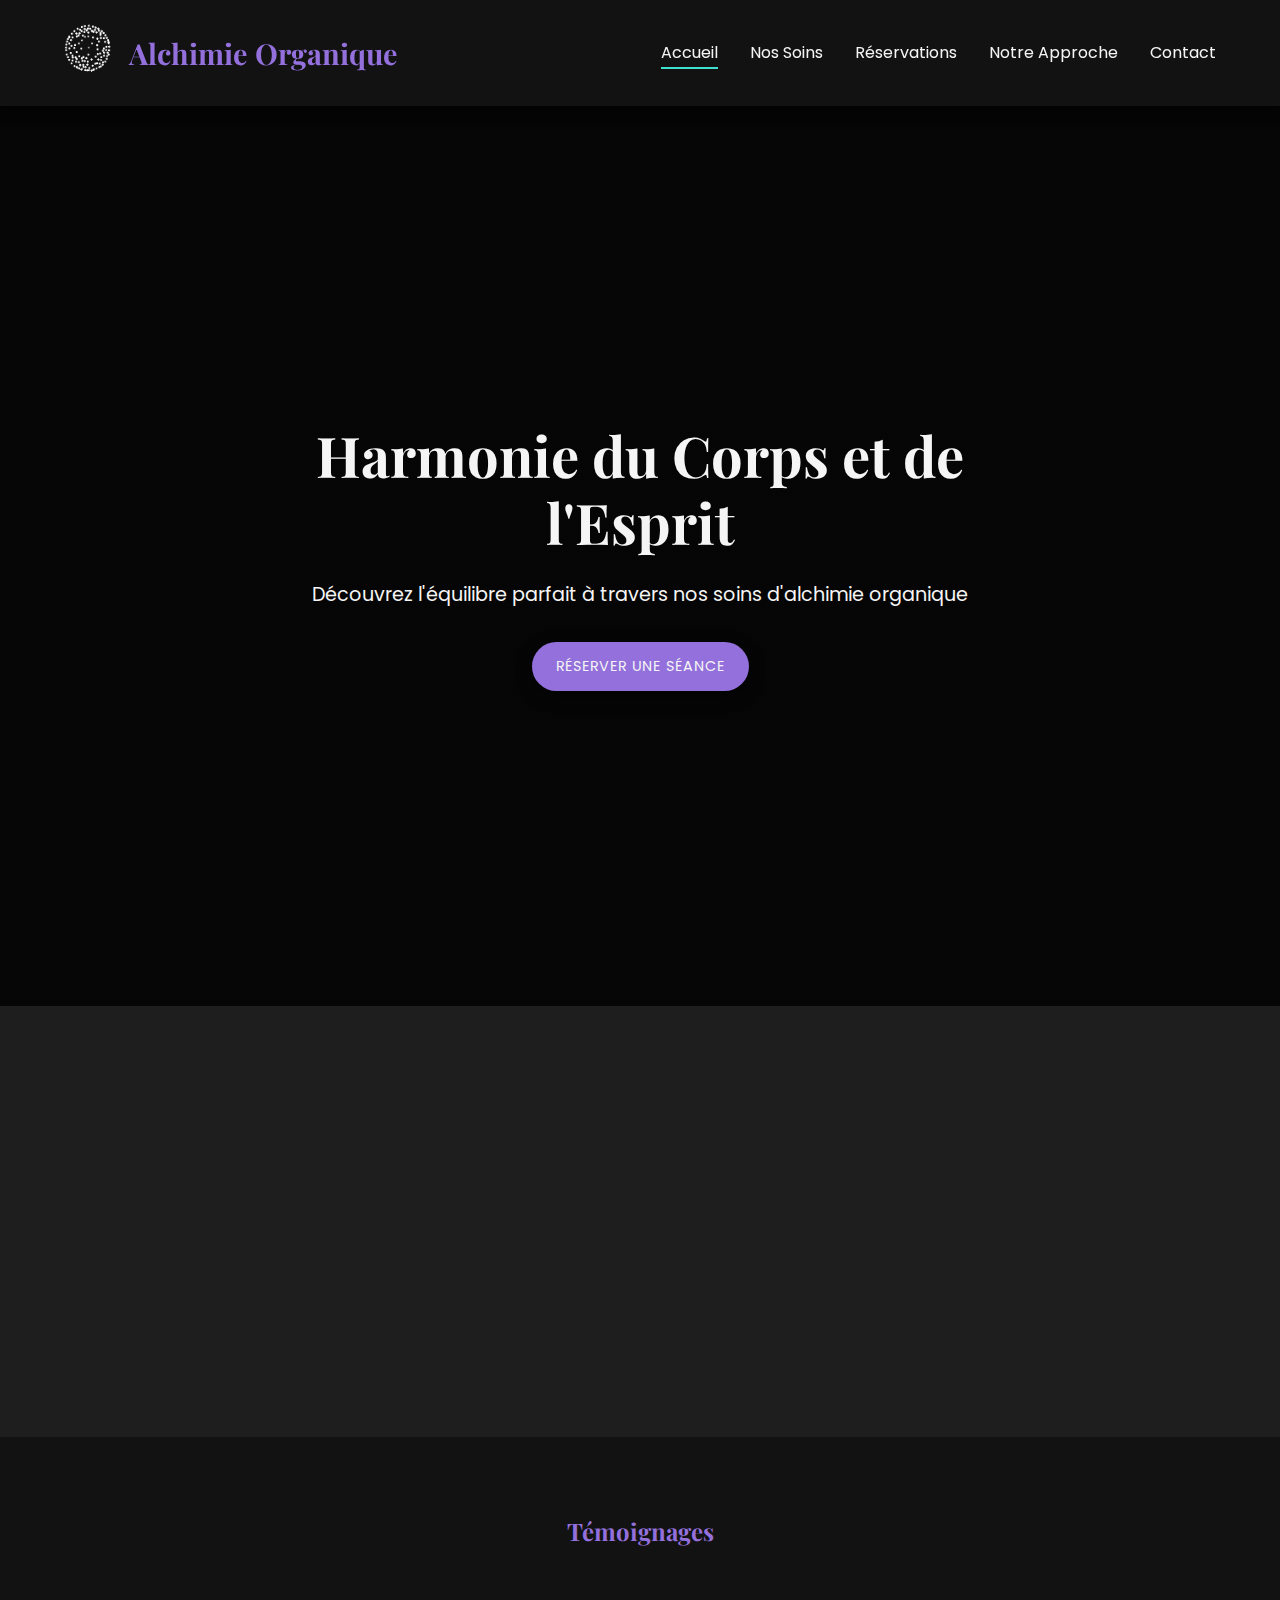
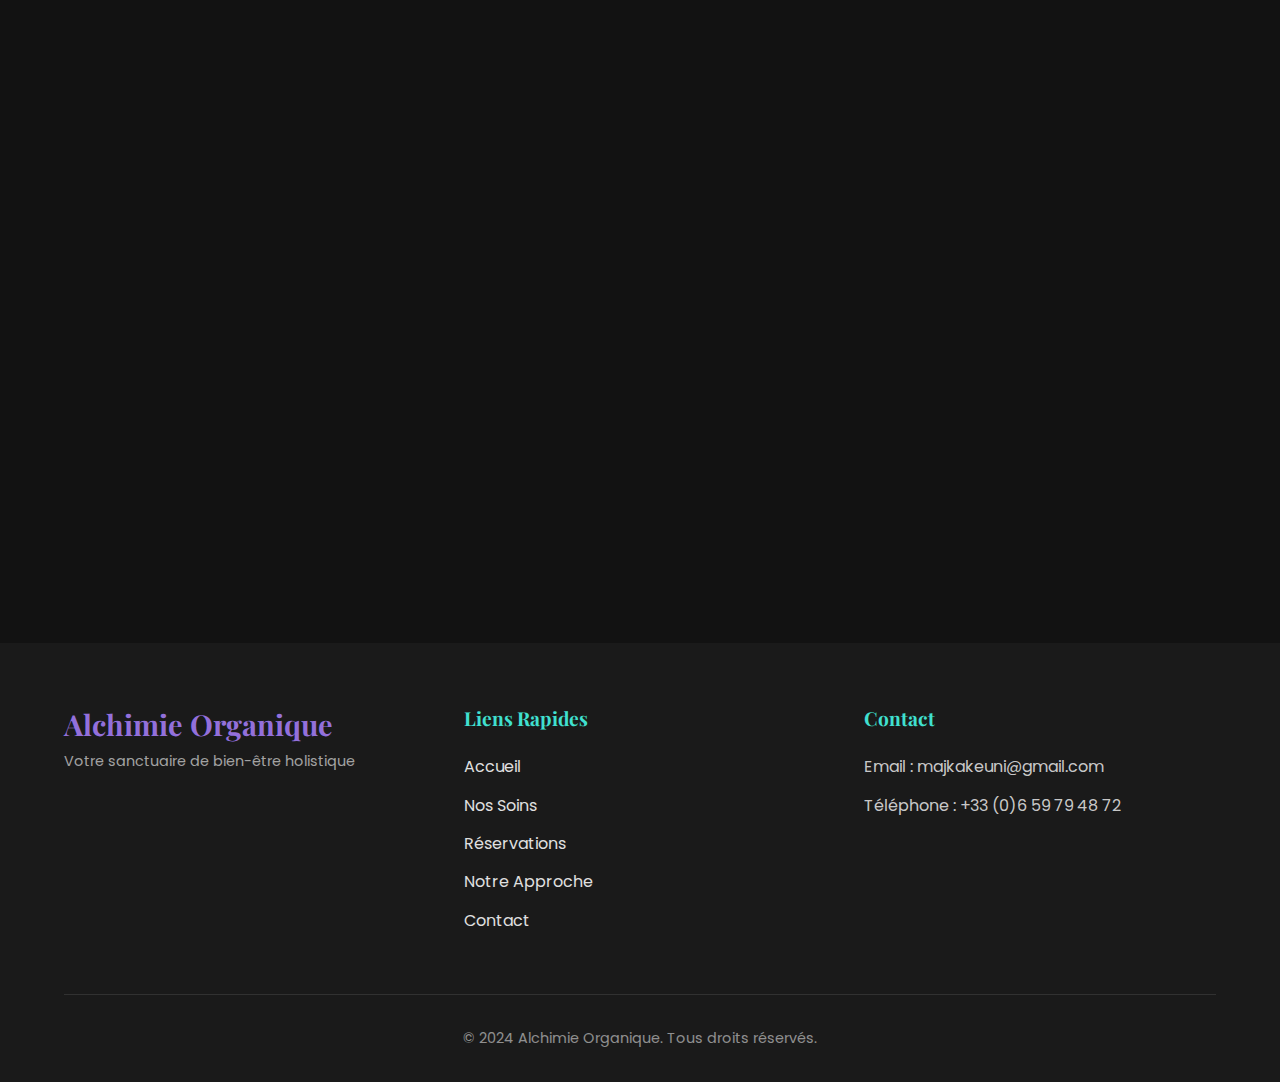
==== index.html @ 6e64b7e1 "Commit initial du site Alchimie Organique" ====
<!DOCTYPE html>
<html lang="fr">
<head>
    <meta charset="UTF-8">
    <meta name="viewport" content="width=device-width, initial-scale=1.0">
    <title>Alchimie Organique - Soins Holistiques</title>
    <link rel="stylesheet" href="styles.css">
    <link rel="preconnect" href="https://fonts.googleapis.com">
    <link rel="preconnect" href="https://fonts.gstatic.com" crossorigin>
    <link href="https://fonts.googleapis.com/css2?family=Playfair+Display:wght@400;700&family=Poppins:wght@300;400;500&display=swap" rel="stylesheet">
    <style>
       
        header {
            background-color: #121212 !important;
            box-shadow: 0 4px 10px rgba(0, 0, 0, 0.5) !important;
        }
        
        header .logo h1 {
            color: #9370db !important;
        }
        
        header nav ul li a {
            color: #f5f5f5 !important;
        }
        
        header.scrolled {
            background-color: #121212 !important;
        }
        
      
    </style>
</head>
<body>
    <header>
        <div class="logo">
           <a href="index.html"><img src="assets/images/logo.png" alt="Logo Alchimie Organique" class="logo-image"></a>
            <h1>Alchimie Organique</h1>
        </div>
        <nav>
            <ul>
                <li><a href="index.html" class="active">Accueil</a></li>
                <li><a href="services.html">Nos Soins</a></li>
                <li><a href="reservation-iframe-site.html">Réservations</a></li>
                <li><a href="about.html">Notre Approche</a></li>
                <li><a href="contact.html">Contact</a></li>
            </ul>
        </nav>
    </header>

    <section class="hero">
        <div class="video-background">
            <video autoplay loop muted playsinline preload="auto" style="opacity: 1.5 !important; filter: brightness(1) !important; -webkit-filter: brightness(1) !important;">
                <source src="assets/videos/flowerbg.mp4" type="video/mp4">
            </video>
        </div>
        <div class="hero-content">
            <h2>Harmonie du Corps et de l'Esprit</h2>
            <p>Découvrez l'équilibre parfait à travers nos soins d'alchimie organique</p>
            <a href="reservation-iframe-site.html" class="btn">Réserver une Séance</a>
        </div>
    </section>

    <section class="features">
        <div class="feature">
            <div class="feature-icon">
                <img src="assets/images/icon-nature.svg" alt="Nature">
            </div>
            <h3>Ingrédients Naturels</h3>
            <p>Nos préparations sont élaborées à partir d'éléments 100% naturels et biologiques.</p>
        </div>
        <div class="feature">
            <div class="feature-icon">
                <img src="assets/images/icon-harmony.svg" alt="Harmonie">
            </div>
            <h3>Équilibre Énergétique</h3>
            <p>Nos soins rétablissent l'harmonie entre votre corps, votre esprit et l'univers.</p>
        </div>
        <div class="feature">
            <div class="feature-icon">
                <img src="assets/images/icon-transformation.svg" alt="Transformation">
            </div>
            <h3>Transformation Profonde</h3>
            <p>Vivez une métamorphose intérieure guidée par les principes de l'alchimie organique.</p>
        </div>
    </section>

    <section class="testimonials">
        <h2>Témoignages</h2>
        <div class="testimonial-slider">
            <div class="testimonial">
                <p>"Une expérience transcendante qui a changé ma perception du bien-être et de la connexion à la nature."</p>
                <span class="author">Sophie L.</span>
            </div>
            <!-- D'autres témoignages pourront être ajoutés ici -->
        </div>
    </section>

    <section class="cta">
        <h2>Commencez Votre Voyage Intérieur</h2>
        <p>Laissez-vous guider vers l'équilibre et l'harmonie</p>
        <a href="reservation-iframe-site.html" class="btn">Réserver Maintenant</a>
    </section>

    <footer>
        <div class="footer-content">
            <div class="footer-logo">
                <h3>Alchimie Organique</h3>
                <p>Votre sanctuaire de bien-être holistique</p>
            </div>
            <div class="footer-links">
                <h3>Liens Rapides</h3>
                <ul>
                    <li><a href="index.html">Accueil</a></li>
                    <li><a href="services.html">Nos Soins</a></li>
                    <li><a href="reservation-iframe-site.html">Réservations</a></li>
                    <li><a href="about.html">Notre Approche</a></li>
                    <li><a href="contact.html">Contact</a></li>
                </ul>
            </div>
            <div class="footer-contact">
                <h3>Contact</h3>
                <p>Email : majkakeuni@gmail.com</p>
                <p>Téléphone : +33 (0)6 59 79 48 72</p>
                <div class="social-icons">
                    <a href="https://www.instagram.com/majkakeuni?igsh=MXRmbm4xdm84NTg2ZQ==/" aria-label="Instagram"><i class="fab fa-instagram"></i></a>
                    <a href="https://www.tiktok.com/@majka.k.n" aria-label="TikTok"><i class="fab fa-tiktok"></i></a>
                </div>
            </div>
        </div>
        <div class="copyright">
            <p>&copy; 2024 Alchimie Organique. Tous droits réservés.</p>
        </div>
    </footer>

    <script src="scripts.js"></script>
    
    <style>
    /* Style pour le logo */
    .logo {
        display: flex;
        align-items: center;
    }
    
    .logo-image {
        width: 50px;
        height: 50px;
        margin-right: 15px;
        border-radius: 50%;
        object-fit: cover;
    }
    
    /* Style pour la vidéo en arrière-plan */
    .hero {
        position: relative;
        overflow: hidden;
        height: 100vh;
        min-height: 600px;
        display: flex;
        align-items: center;
        justify-content: center;
        text-align: center;
        margin-top: 80px; /* Pour compenser le header fixe */
    }
    
    .video-background {
        position: absolute;
        top: 0;
        left: 0;
        width: 100%;
        height: 100%;
        z-index: -1;
    }
    
    .video-background video {
        width: 100%;
        height: 100%;
        object-fit: cover;
    }
    
    .overlay {
        position: absolute;
        top: 0;
        left: 0;
        width: 100%;
        height: 100%;
        background-color: rgba(0, 0, 0, 0.7); /* Assombrir la vidéo */
    }
    
    .hero-content {
        position: relative;
        z-index: 1;
        max-width: 800px;
        padding: 0 1rem;
    }
    </style>
</body>
</html>
---- styles.css ----
/* Variables */
:root {
    --primary-color: #9370db; /* Violet plus lumineux sur fond noir */
    --secondary-color: #40e0d0; /* Turquoise plus vif */
    --accent-color: #ff7f50; /* Corail plus vif */
    --background-color: #121212; /* Fond noir profond */
    --dark-color: #1e1e1e; /* Noir légèrement plus clair pour contraste */
    --light-color: #f5f5f5; /* Blanc cassé */
    --text-color: #e0e0e0; /* Texte clair pour fond sombre */
    --shadow: 0 5px 15px rgba(0, 0, 0, 0.5);
    --transition: all 0.3s ease;
}

/* Reset et base */
* {
    margin: 0;
    padding: 0;
    box-sizing: border-box;
}

body {
    font-family: 'Poppins', sans-serif;
    color: var(--text-color);
    background-color: var(--background-color);
    line-height: 1.6;
    overflow-x: hidden;
}

h1, h2, h3, h4 {
    font-family: 'Playfair Display', serif;
    font-weight: 700;
    line-height: 1.2;
    margin-bottom: 1rem;
    color: var(--light-color);
}

a {
    text-decoration: none;
    color: inherit;
    transition: var(--transition);
}

ul {
    list-style: none;
}

img {
    max-width: 100%;
    height: auto;
}

.btn {
    display: inline-block;
    background: var(--primary-color);
    color: var(--light-color);
    padding: 0.8rem 1.5rem;
    border-radius: 30px;
    text-transform: uppercase;
    font-size: 0.9rem;
    letter-spacing: 1px;
    transition: var(--transition);
    box-shadow: var(--shadow);
}

.btn:hover {
    background: var(--secondary-color);
    transform: translateY(-3px);
}

/* Header - version fixe sans transition */
header {
    display: flex;
    justify-content: space-between;
    align-items: center;
    padding: 1.5rem 5%;
    background-color: #121212; /* Fond noir solide sans transparence */
    box-shadow: 0 4px 10px rgba(0, 0, 0, 0.5);
    position: fixed;
    width: 100%;
    top: 0;
    z-index: 1000;
}

.logo {
    display: flex;
    align-items: center;
}

.logo-image {
    width: 50px;
    height: 50px;
    margin-right: 15px;
    border-radius: 50%;
    object-fit: cover;
}

.logo h1 {
    font-size: 1.8rem;
    color: var(--primary-color);
    margin-bottom: 0;
}

nav ul {
    display: flex;
}

nav ul li {
    margin-left: 2rem;
}

nav ul li a {
    position: relative;
    color: var(--light-color);
}

nav ul li a:after {
    content: '';
    position: absolute;
    width: 0;
    height: 2px;
    bottom: -5px;
    left: 0;
    background-color: var(--secondary-color);
    transition: var(--transition);
}

nav ul li a:hover:after {
    width: 100%;
}

/* Style pour le lien de la page active dans la navbar */
nav ul li a.active:after {
    width: 100%;
}

/* Hero section */
.hero {
    height: 100vh;
    display: flex;
    align-items: center;
    justify-content: center;
    text-align: center;
    background-image: linear-gradient(rgba(0, 0, 0, 0.7), rgba(0, 0, 0, 0.7)), url('images/hero-background.jpg');
    background-size: cover;
    background-position: center;
    color: var(--light-color);
    margin-top: 0;
    padding: 0 1rem;
}

.hero-content {
    max-width: 800px;
    margin: 0 auto;
}

.hero h2 {
    font-size: 3.5rem;
    margin-bottom: 1.5rem;
}

.hero p {
    font-size: 1.2rem;
    margin-bottom: 2rem;
}

/* Features section */
.features {
    display: grid;
    grid-template-columns: repeat(auto-fit, minmax(300px, 1fr));
    gap: 2rem;
    padding: 5rem 5%;
    background-color: var(--dark-color);
    text-align: center;
}

.feature {
    padding: 2rem;
    border-radius: 10px;
    box-shadow: var(--shadow);
    transition: var(--transition);
    background-color: rgba(30, 30, 30, 0.8); /* Fond légèrement plus clair */
}

.feature:hover {
    transform: translateY(-10px);
    background-color: rgba(40, 40, 40, 0.8); /* Plus clair au survol */
}

.feature-icon {
    margin-bottom: 1.5rem;
}

.feature-icon img {
    width: 60px;
    height: 60px;
}

.feature h3 {
    color: var(--primary-color);
}

.feature p {
    color: var(--text-color);
}

/* Testimonials */
.testimonials {
    padding: 5rem 5%;
    text-align: center;
    background-color: var(--background-color);
}

.testimonials h2 {
    margin-bottom: 3rem;
    color: var(--primary-color);
}

.testimonial {
    max-width: 800px;
    margin: 0 auto;
    padding: 2rem;
    background-color: var(--dark-color);
    border-radius: 10px;
    box-shadow: var(--shadow);
}

.testimonial p {
    font-style: italic;
    margin-bottom: 1rem;
    color: var(--text-color);
}

.author {
    color: var(--primary-color);
    font-weight: 500;
}

/* CTA section */
.cta {
    padding: 5rem 5%;
    text-align: center;
    background-image: linear-gradient(rgba(0, 0, 0, 0.6), rgba(0, 0, 0, 0.6)), url('assets/images/star.jpg');
    background-position: center 60%; /* Ajustement de la position verticale */
    background-size: cover;
    background-position: center;
    color: var(--light-color);
}

.cta h2 {
    font-size: 2.5rem;
    margin-bottom: 1rem;
}

.cta p {
    margin-bottom: 2rem;
    font-size: 1.1rem;
}

/* Footer */
footer {
    background-color: #1a1a1a;
    padding: 4rem 5% 2rem;
    margin-top: 5rem;
}

.footer-content {
    display: grid;
    grid-template-columns: repeat(auto-fit, minmax(250px, 1fr));
    gap: 3rem;
    margin-bottom: 3rem;
}

.footer-logo h3 {
    color: var(--primary-color);
    font-size: 1.8rem;
    margin-bottom: 0.5rem;
}

.footer-logo p {
    font-size: 0.9rem;
    color: rgba(224, 224, 224, 0.7);
}

.footer-links h3,
.footer-contact h3 {
    color: var(--secondary-color);
    margin-bottom: 1.5rem;
    font-size: 1.2rem;
}

.footer-links ul li {
    margin-bottom: 0.8rem;
}

.footer-links ul li a:hover {
    color: var(--secondary-color);
    padding-left: 5px;
}

.footer-contact p {
    margin-bottom: 0.8rem;
    color: rgba(224, 224, 224, 0.9);
}

.social-icons {
    margin-top: 1.5rem;
    display: flex; /* Aligner les icônes horizontalement */
    gap: 15px; /* Ajouter de l'espace entre les icônes */
}

.social-icons a {
    color: var(--text-color);
    font-size: 1.4rem;
    transition: var(--transition);
}

.social-icons a:hover {
    color: var(--primary-color);
    transform: scale(1.2);
}

.copyright {
    text-align: center;
    margin-top: 3rem;
    padding-top: 2rem;
    border-top: 1px solid rgba(255, 255, 255, 0.1);
    color: rgba(224, 224, 224, 0.6);
    font-size: 0.9rem;
}

/* Responsive */
@media screen and (max-width: 768px) {
    header {
        flex-direction: column;
        padding: 1rem 5%;
    }
    
    nav ul {
        margin-top: 1rem;
    }
    
    nav ul li {
        margin-left: 1rem;
        margin-right: 1rem;
    }
    
    .hero h2 {
        font-size: 2.5rem;
    }
}

/* Animation des éléments */
@keyframes fadeInUp {
    from {
        opacity: 0;
        transform: translateY(20px);
    }
    to {
        opacity: 1;
        transform: translateY(0);
    }
}

.feature, .testimonial, .hero-content {
    animation: fadeInUp 0.6s ease forwards;
}

/* Style pour le header lors du défilement - retrait des transitions */
header.scrolled {
    background-color: #121212; /* Noir solide */
    padding: 1rem 5%;
}

/* Suppression de toutes les transitions et animations sur le header */
header, header *, header.scrolled, header.scrolled * {
    transition: none !important;
    animation: none !important;
}

header.scrolled .logo h1 {
    font-size: 1.5rem;
    color: #9370db !important; /* Couleur en valeur directe */
}

header.scrolled nav ul li a {
    color: #f5f5f5 !important; /* Couleur en valeur directe */
}

/* Suppression de l'effet de scintillement qui cause des problèmes */
.feature-icon img {
    filter: drop-shadow(0 0 5px rgba(147, 112, 219, 0.5));
}

/* Animation pour le défilement */
.fade-in {
    opacity: 0;
    transform: translateY(20px);
    transition: opacity 0.6s ease, transform 0.6s ease;
}
            
.fade-in.animate {
    opacity: 1;
    transform: translateY(0);
}

/* Style pour le bouton "retour en haut" */
.back-to-top {
    position: fixed;
    bottom: 20px;
    right: 20px;
    background-color: var(--primary-color);
    color: white;
    width: 40px;
    height: 40px;
    border-radius: 50%;
    display: flex;
    align-items: center;
    justify-content: center;
    text-decoration: none;
    opacity: 0;
    visibility: hidden;
    transition: all 0.3s ease;
    z-index: 999;
    box-shadow: 0 2px 5px rgba(0, 0, 0, 0.2);
}
            
.back-to-top.visible {
    opacity: 1;
    visibility: visible;
}
            
.back-to-top:hover {
    background-color: var(--secondary-color);
    transform: translateY(-3px);
}

/* Scrollbar pour Chrome, Edge, Safari */
::-webkit-scrollbar {
    width: 10px;
    background: rgba(25, 25, 30, 0.7);
    border-radius: 8px;
}

::-webkit-scrollbar-thumb {
    background: linear-gradient(135deg, #9370db 40%, #40e0d0 100%);
    border-radius: 8px;
    box-shadow: 0 2px 8px rgba(147, 112, 219, 0.2);
}

::-webkit-scrollbar-thumb:hover {
    background: linear-gradient(135deg, #a984e3 40%, #48f0e0 100%);
}

/* Scrollbar pour Firefox */
html {
    scrollbar-width: thin;
    scrollbar-color: #9370db rgba(25, 25, 30, 0.7);
}
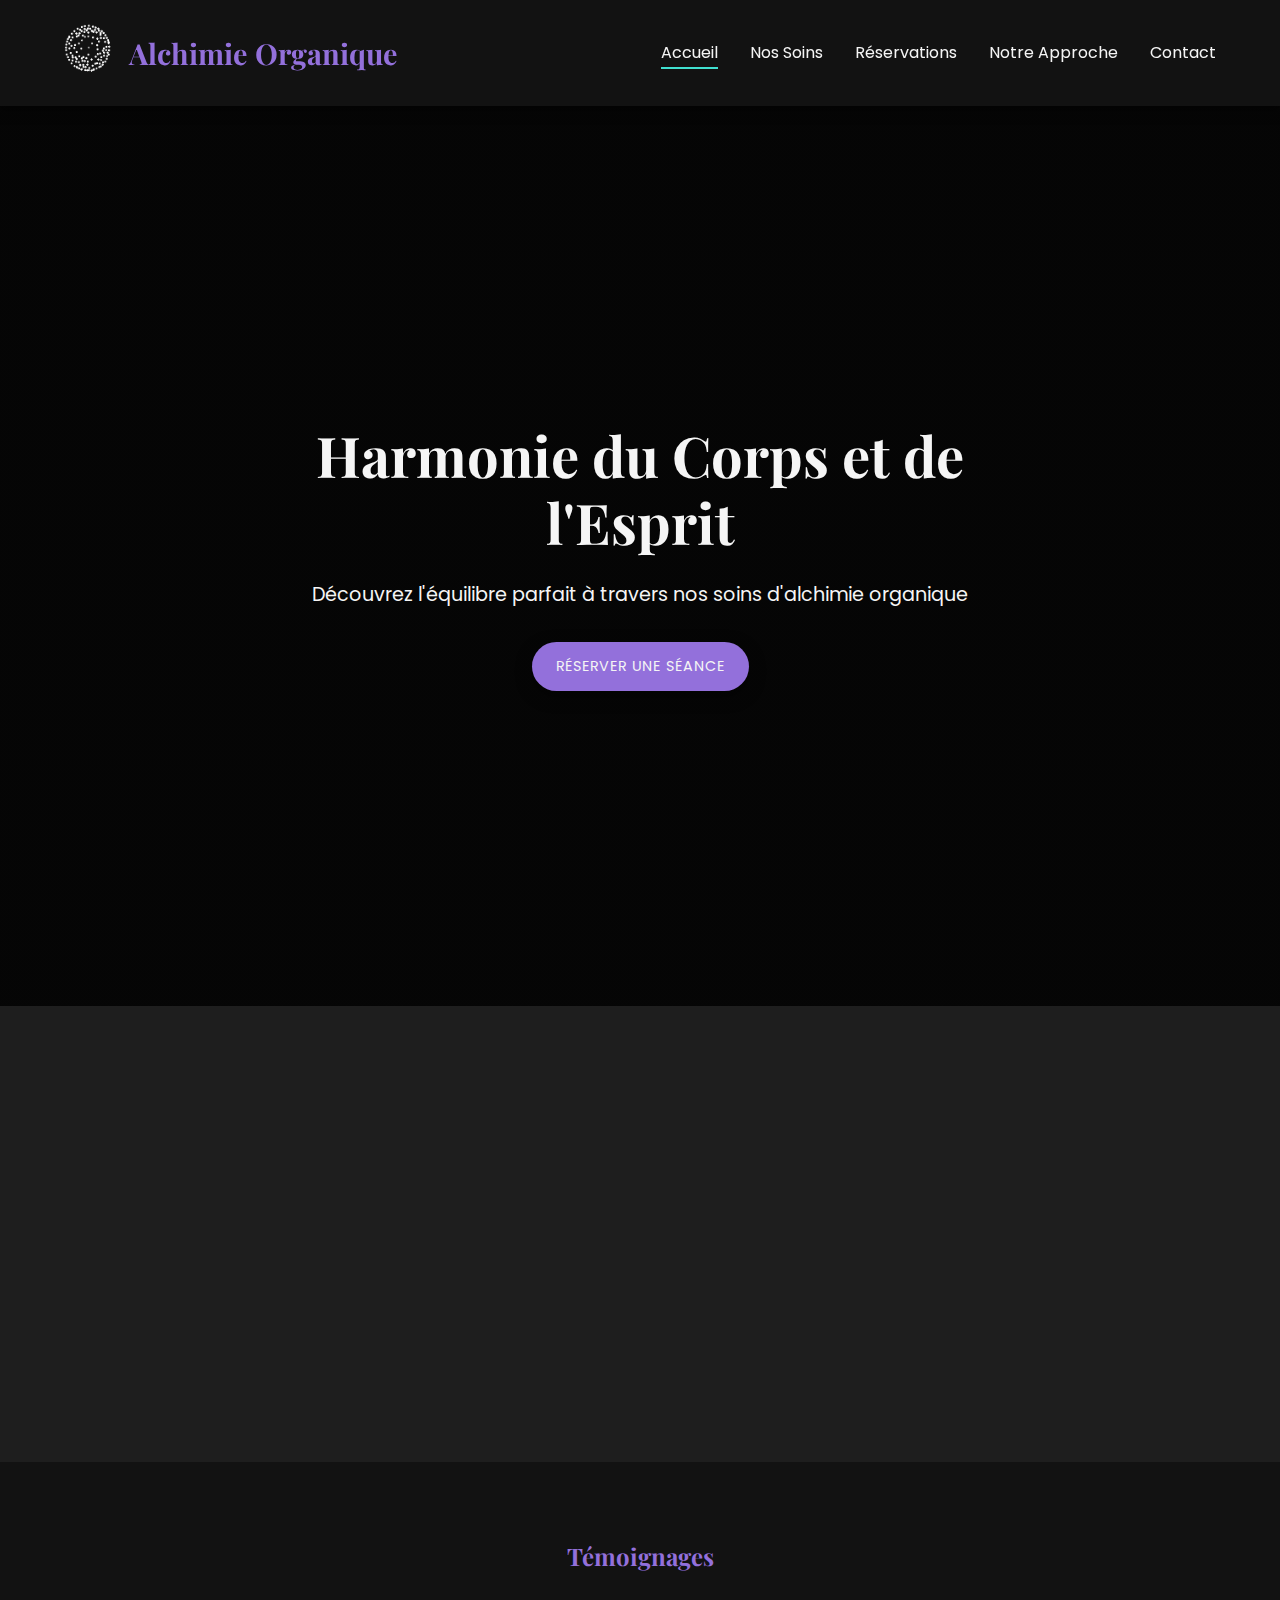
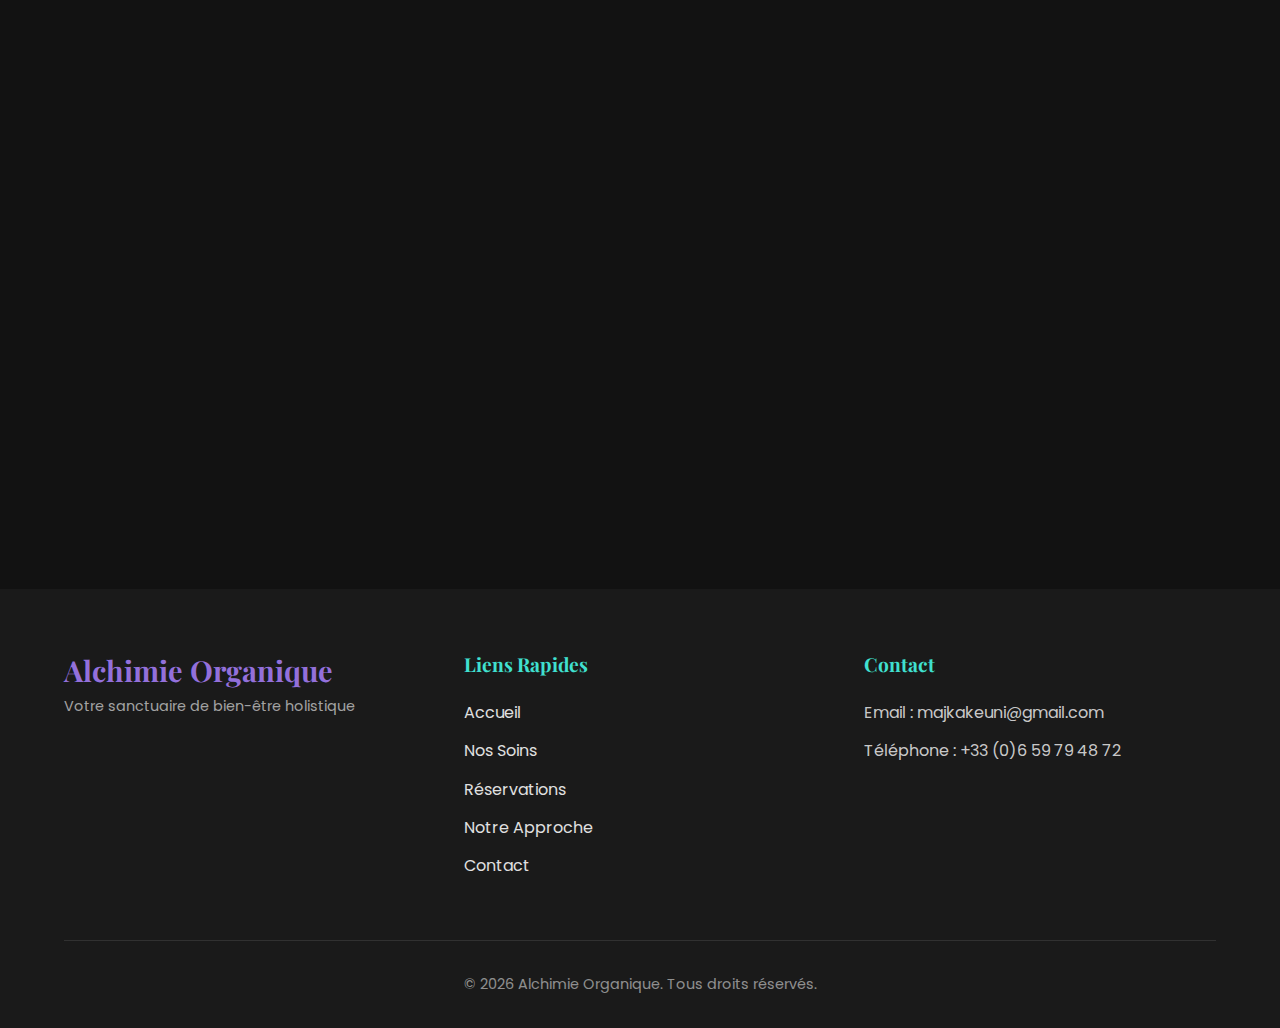
==== commit ab2ab14b: "finito" ====
--- a/index.html
+++ b/index.html
@@ -36,7 +36,13 @@
            <a href="index.html"><img src="assets/images/logo.png" alt="Logo Alchimie Organique" class="logo-image"></a>
             <h1>Alchimie Organique</h1>
         </div>
-        <nav>
+        <!-- Bouton Burger -->
+        <button class="burger-menu" aria-label="Toggle navigation" aria-expanded="false">
+            <span class="burger-bar"></span>
+            <span class="burger-bar"></span>
+            <span class="burger-bar"></span>
+        </button>
+        <nav class="mobile-nav">
             <ul>
                 <li><a href="index.html" class="active">Accueil</a></li>
                 <li><a href="services.html">Nos Soins</a></li>
@@ -66,7 +72,7 @@
                 <img src="assets/images/icon-nature.svg" alt="Nature">
             </div>
             <h3>Ingrédients Naturels</h3>
-            <p>Nos préparations sont élaborées à partir d'éléments 100% naturels et biologiques.</p>
+            <p>Les indrédients que nous vous conseillons sont élaborés à partir d'éléments 100% naturels et biologiques.</p>
         </div>
         <div class="feature">
             <div class="feature-icon">
@@ -193,5 +199,7 @@
         padding: 0 1rem;
     }
     </style>
+
+    <!-- Relance déploiement -->
 </body>
 </html> --- a/styles.css
+++ b/styles.css
@@ -260,7 +260,7 @@
 footer {
     background-color: #1a1a1a;
     padding: 4rem 5% 2rem;
-    margin-top: 5rem;
+    margin-top: 0;
 }
 
 .footer-content {
@@ -331,21 +331,11 @@
 /* Responsive */
 @media screen and (max-width: 768px) {
     header {
-        flex-direction: column;
-        padding: 1rem 5%;
+        padding: 0.8rem 5%;
     }
     
-    nav ul {
-        margin-top: 1rem;
-    }
-    
-    nav ul li {
-        margin-left: 1rem;
-        margin-right: 1rem;
-    }
-    
-    .hero h2 {
-        font-size: 2.5rem;
+    .logo h1 {
+        font-size: 1.4rem;
     }
 }
 
@@ -455,4 +445,110 @@
 html {
     scrollbar-width: thin;
     scrollbar-color: #9370db rgba(25, 25, 30, 0.7);
+}
+
+/* Bouton Burger */
+.burger-menu {
+    display: none; /* Caché par défaut sur desktop */
+    background: none;
+    border: none;
+    cursor: pointer;
+    padding: 10px;
+    z-index: 1010; /* Au-dessus du header */
+}
+
+.burger-bar {
+    display: block;
+    width: 25px;
+    height: 3px;
+    background-color: var(--light-color);
+    margin: 5px 0;
+    transition: all 0.3s ease;
+    border-radius: 1px;
+}
+
+/* Styles pour l'état ouvert du burger (animation en croix) */
+.burger-menu.active .burger-bar:nth-child(1) {
+    transform: translateY(8px) rotate(45deg);
+}
+
+.burger-menu.active .burger-bar:nth-child(2) {
+    opacity: 0;
+}
+
+.burger-menu.active .burger-bar:nth-child(3) {
+    transform: translateY(-8px) rotate(-45deg);
+}
+
+/* Menu mobile */
+.mobile-nav {
+    /* La classe .mobile-nav est appliquée à <nav> dans le HTML */
+}
+
+/* Styles Responsive - Changement du breakpoint */
+@media screen and (max-width: 1023px) { /* !! Point de rupture augmenté à 1022px !! */
+    header {
+        padding: 1rem 5%; 
+    }
+
+    .logo h1 {
+        font-size: 1.5rem; 
+    }
+
+    nav:not(.mobile-nav) { /* Cacher la nav desktop originale si elle n'a pas la classe mobile-nav */
+         display: none; 
+    } 
+
+    /* Styles pour le menu mobile (la <nav> avec classe .mobile-nav) */
+    nav.mobile-nav { 
+        display: none; /* Caché par défaut */
+        /* Le reste des styles pour la position fixe, etc. */
+        position: fixed; /* Position fixe pour couvrir l'écran */
+        top: 0; /* Commence en haut */
+        left: 0;
+        width: 100%;
+        height: 100vh; /* Toute la hauteur */
+        background-color: rgba(30, 30, 30, 0.98); /* Fond sombre semi-transparent */
+        backdrop-filter: blur(5px);
+        flex-direction: column;
+        align-items: center;
+        justify-content: center;
+        padding-top: 80px; 
+        transform: translateX(100%); 
+        transition: transform 0.4s cubic-bezier(0.77, 0, 0.175, 1);
+        z-index: 1005; 
+    }
+
+    nav.mobile-nav.active {
+        display: flex; /* Afficher quand actif */
+        transform: translateX(0); /* Glisse depuis la droite */
+    }
+
+    nav.mobile-nav ul {
+        flex-direction: column;
+        text-align: center;
+    }
+
+    nav.mobile-nav ul li {
+        margin: 1.5rem 0;
+    }
+
+    nav.mobile-nav ul li a {
+        font-size: 1.5rem; 
+        color: var(--light-color);
+    }
+    
+    nav.mobile-nav ul li a:after {
+        display: none; 
+    }
+
+    nav.mobile-nav ul li a.active {
+       color: var(--primary-color); 
+       font-weight: bold;
+    }
+
+    /* Afficher le bouton burger */
+    .burger-menu {
+        display: block; 
+    }
 } 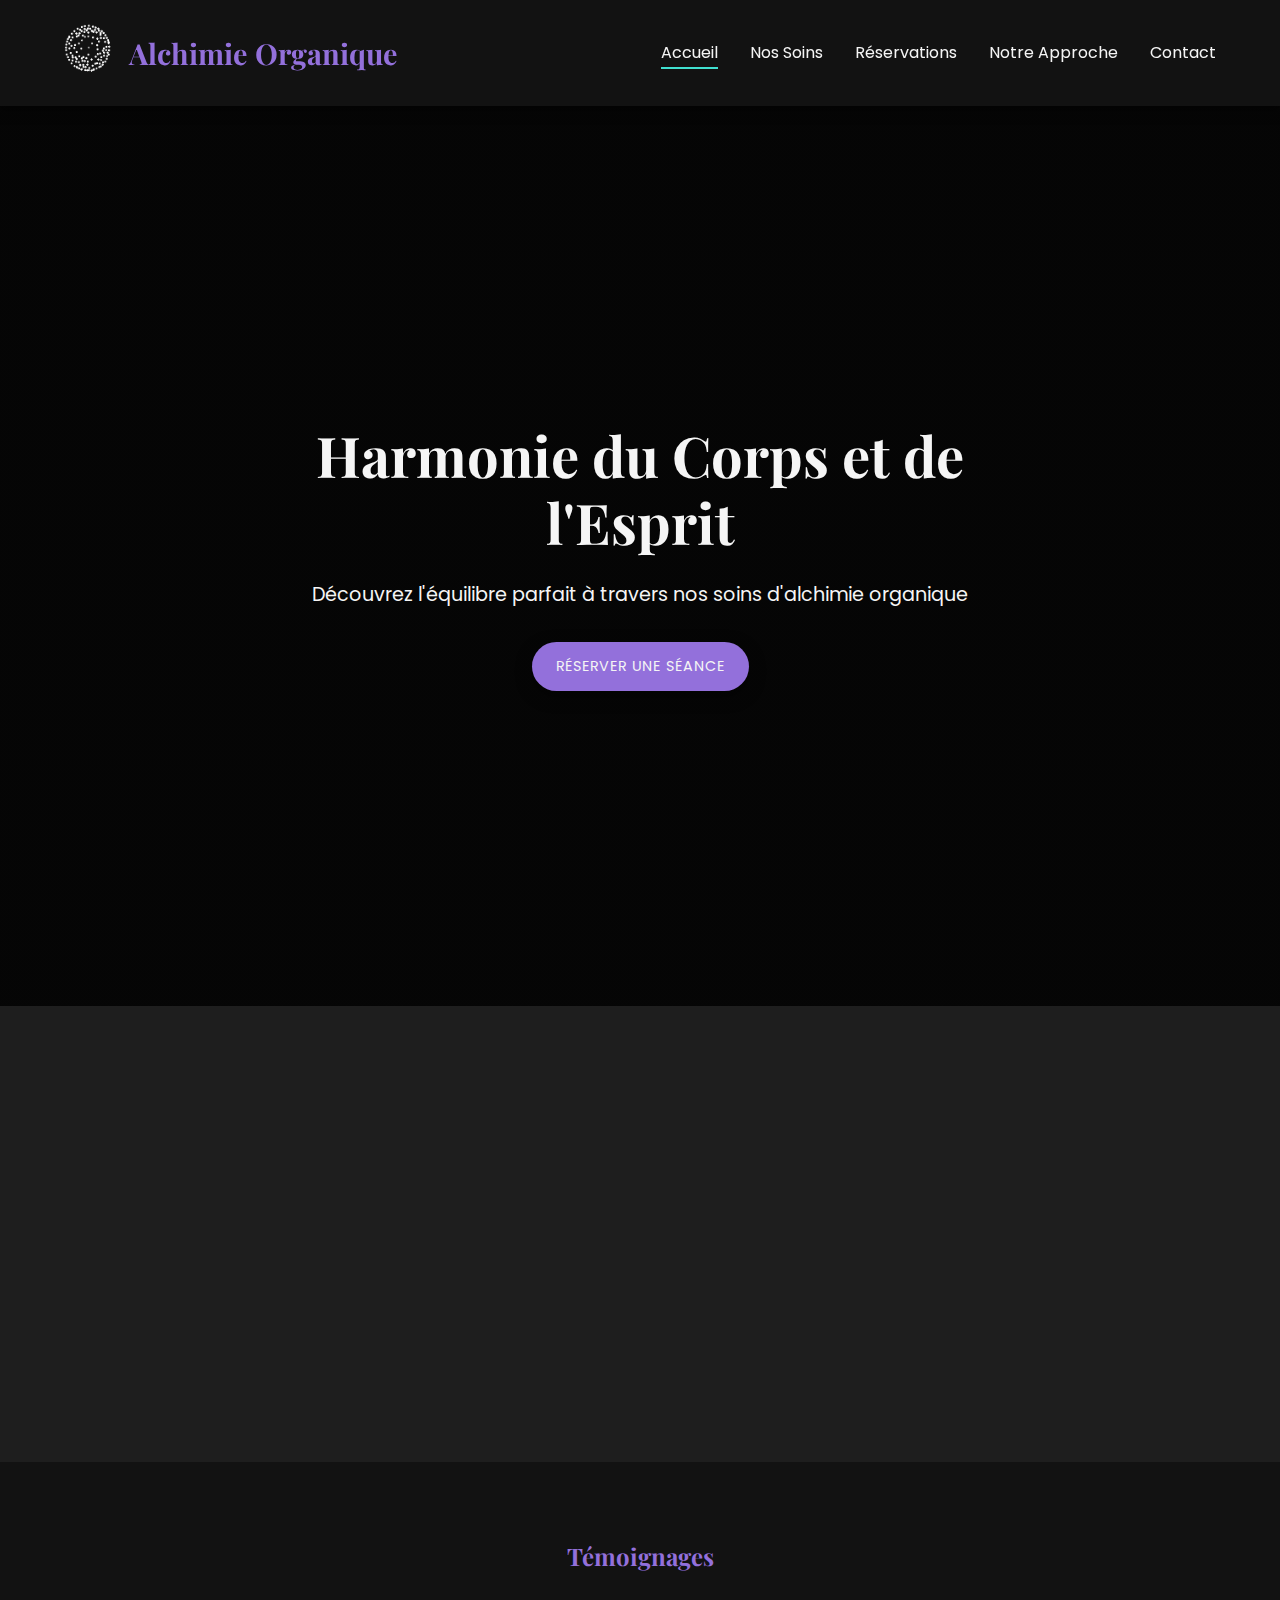
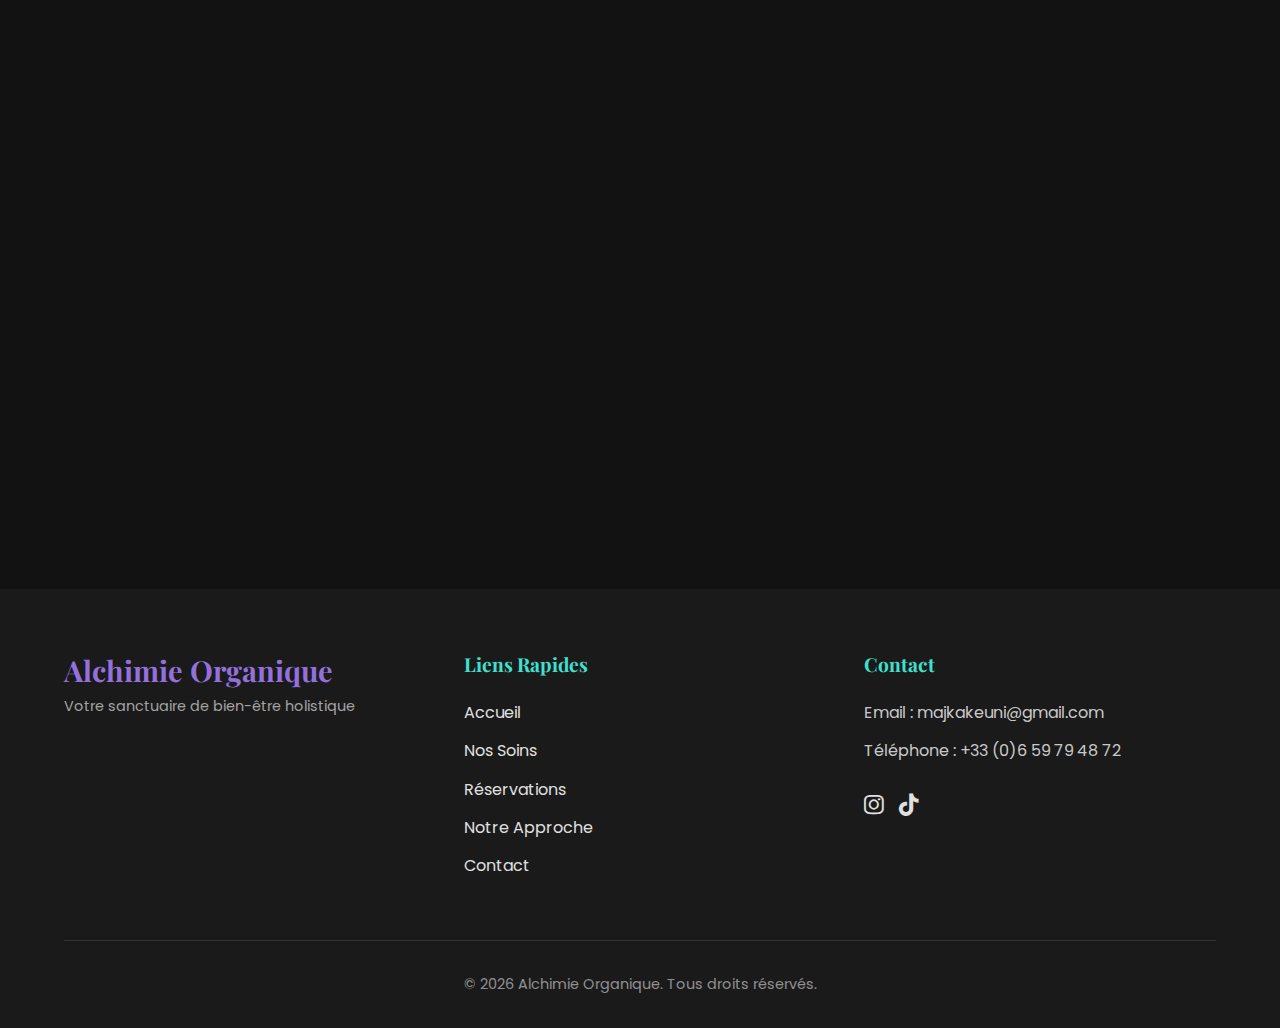
==== commit 76a9e1ab: "reservation check" ====
--- a/index.html
+++ b/index.html
@@ -8,6 +8,7 @@
     <link rel="preconnect" href="https://fonts.googleapis.com">
     <link rel="preconnect" href="https://fonts.gstatic.com" crossorigin>
     <link href="https://fonts.googleapis.com/css2?family=Playfair+Display:wght@400;700&family=Poppins:wght@300;400;500&display=swap" rel="stylesheet">
+    <link rel="stylesheet" href="https://cdnjs.cloudflare.com/ajax/libs/font-awesome/6.4.0/css/all.min.css">
     <style>
        
         header {
@@ -46,7 +47,7 @@
             <ul>
                 <li><a href="index.html" class="active">Accueil</a></li>
                 <li><a href="services.html">Nos Soins</a></li>
-                <li><a href="reservation-iframe-site.html">Réservations</a></li>
+                <li><a href="reservation.html">Réservations</a></li>
                 <li><a href="about.html">Notre Approche</a></li>
                 <li><a href="contact.html">Contact</a></li>
             </ul>
@@ -62,7 +63,7 @@
         <div class="hero-content">
             <h2>Harmonie du Corps et de l'Esprit</h2>
             <p>Découvrez l'équilibre parfait à travers nos soins d'alchimie organique</p>
-            <a href="reservation-iframe-site.html" class="btn">Réserver une Séance</a>
+            <a href="reservation.html" class="btn">Réserver une Séance</a>
         </div>
     </section>
 
@@ -72,7 +73,7 @@
                 <img src="assets/images/icon-nature.svg" alt="Nature">
             </div>
             <h3>Ingrédients Naturels</h3>
-            <p>Les indrédients que nous vous conseillons sont élaborés à partir d'éléments 100% naturels et biologiques.</p>
+            <p>Les ingrédients que nous vous conseillons sont élaborés à partir d'éléments 100% naturels et biologiques.</p>
         </div>
         <div class="feature">
             <div class="feature-icon">
@@ -104,7 +105,7 @@
     <section class="cta">
         <h2>Commencez Votre Voyage Intérieur</h2>
         <p>Laissez-vous guider vers l'équilibre et l'harmonie</p>
-        <a href="reservation-iframe-site.html" class="btn">Réserver Maintenant</a>
+        <a href="reservation.html" class="btn">Réserver Maintenant</a>
     </section>
 
     <footer>
@@ -118,7 +119,7 @@
                 <ul>
                     <li><a href="index.html">Accueil</a></li>
                     <li><a href="services.html">Nos Soins</a></li>
-                    <li><a href="reservation-iframe-site.html">Réservations</a></li>
+                    <li><a href="reservation.html">Réservations</a></li>
                     <li><a href="about.html">Notre Approche</a></li>
                     <li><a href="contact.html">Contact</a></li>
                 </ul>
